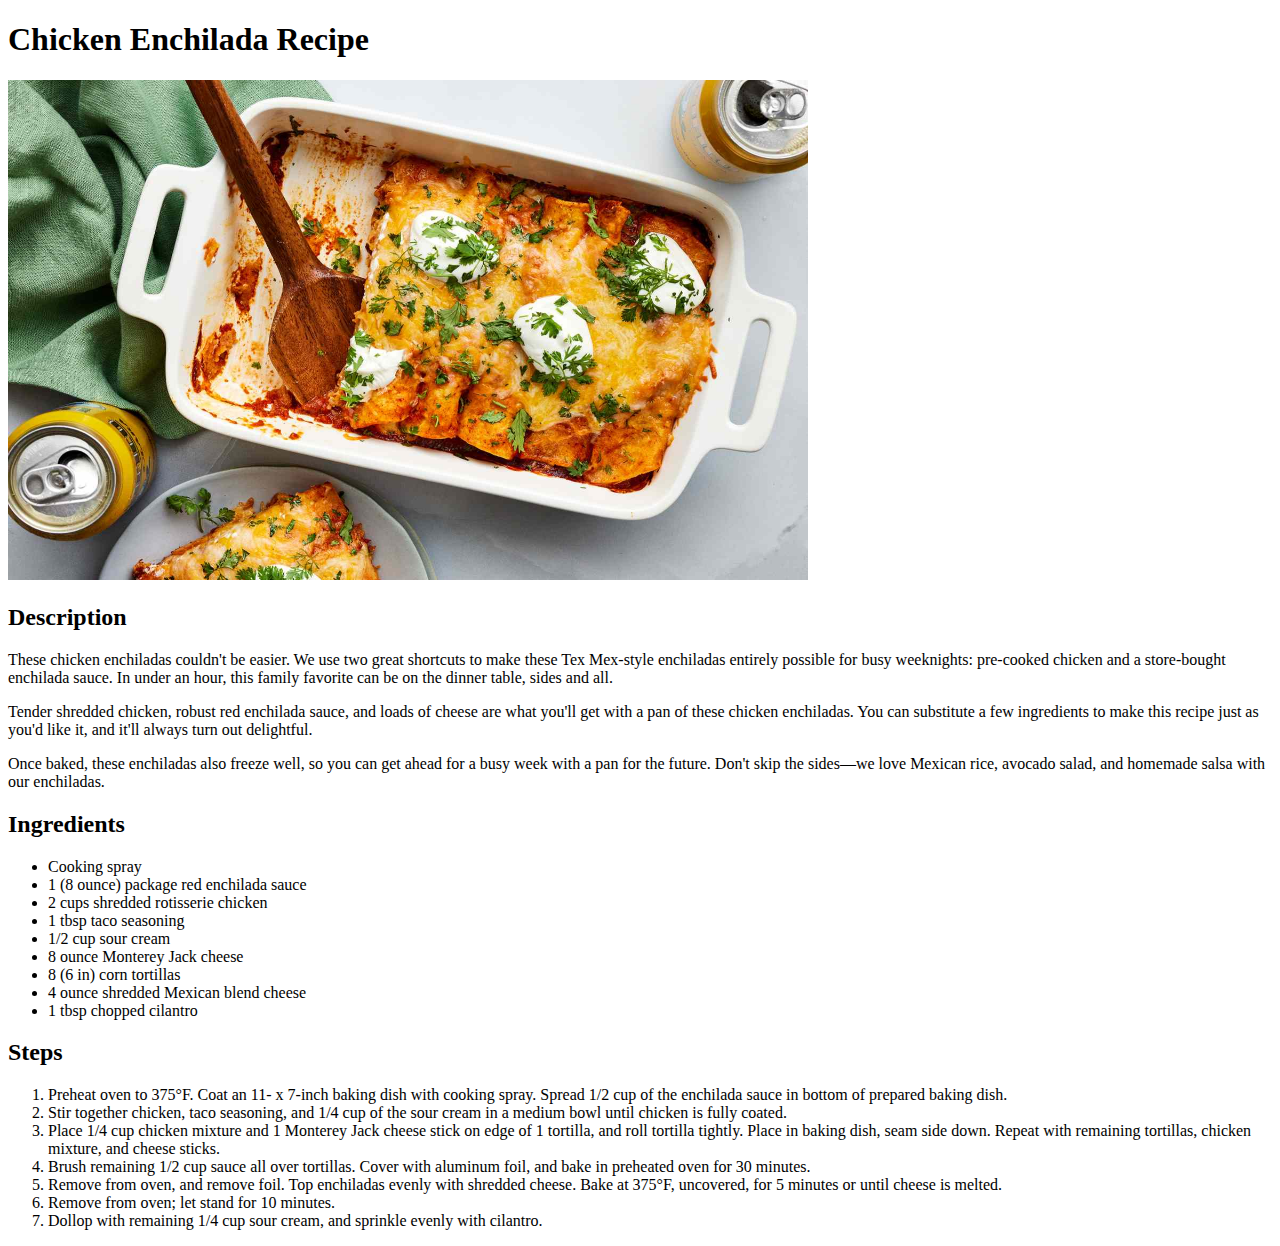
==== recipes/chicken-enchilada.html @ 90abceac "Create new recipe page for Chicken Enchiladas" ====
<!DOCTYPE html>
<html lang="en">
    <head>
        <title>Chicken Enchilada Recipe</title>
        <meta charset="UTF-8">
    </head>
    <body>
        <h1>Chicken Enchilada Recipe</h1>
        <img src="./../img/chicken-enchiladas.jpg" alt="Dish of partially eaten enchiladas" height="500" width="800">

        <h2>Description</h2>
        <p>
            These chicken enchiladas couldn't be easier. We use two great shortcuts to make these Tex Mex-style enchiladas entirely possible for busy weeknights: pre-cooked chicken and a store-bought enchilada sauce. In under an hour, this family favorite can be on the dinner table, sides and all.
        </p>
        <p>
            Tender shredded chicken, robust red enchilada sauce, and loads of cheese are what you'll get with a pan of these chicken enchiladas. You can substitute a few ingredients to make this recipe just as you'd like it, and it'll always turn out delightful. 
        </p>
        <p>
            Once baked, these enchiladas also freeze well, so you can get ahead for a busy week with a pan for the future. Don't skip the sides—we love Mexican rice, avocado salad, and homemade salsa with our enchiladas.
        </p>
        
        <h2>Ingredients</h2>
        <ul>
            <li>Cooking spray</li>
            <li>1 (8 ounce) package red enchilada sauce</li>
            <li>2 cups shredded rotisserie chicken</li>
            <li>1 tbsp taco seasoning</li>
            <li>1/2 cup sour cream</li>
            <li>8 ounce Monterey Jack cheese</li>
            <li>8 (6 in) corn tortillas</li>
            <li>4 ounce shredded Mexican blend cheese</li>
            <li>1 tbsp chopped cilantro</li>
        </ul>

        <h2>Steps</h2>
        <ol>
            <li>Preheat oven to 375°F. Coat an 11- x 7-inch baking dish with cooking spray. Spread 1/2 cup of the enchilada sauce in bottom of prepared baking dish.
            </li>
            <li>Stir together chicken, taco seasoning, and 1/4 cup of the sour cream in a medium bowl until chicken is fully coated.</li>
            <li>Place 1/4 cup chicken mixture and 1 Monterey Jack cheese stick on edge of 1 tortilla, and roll tortilla tightly. Place in baking dish, seam side down. Repeat with remaining tortillas, chicken mixture, and cheese sticks.</li>
            <li>Brush remaining 1/2 cup sauce all over tortillas. Cover with aluminum foil, and bake in preheated oven for 30 minutes.</li>
            <li>Remove from oven, and remove foil. Top enchiladas evenly with shredded cheese. Bake at 375°F, uncovered, for 5 minutes or until cheese is melted.</li>
            <li>Remove from oven; let stand for 10 minutes.</li>
            <li>Dollop with remaining 1/4 cup sour cream, and sprinkle evenly with cilantro.</li>
        </ol>
    </body>
</html>
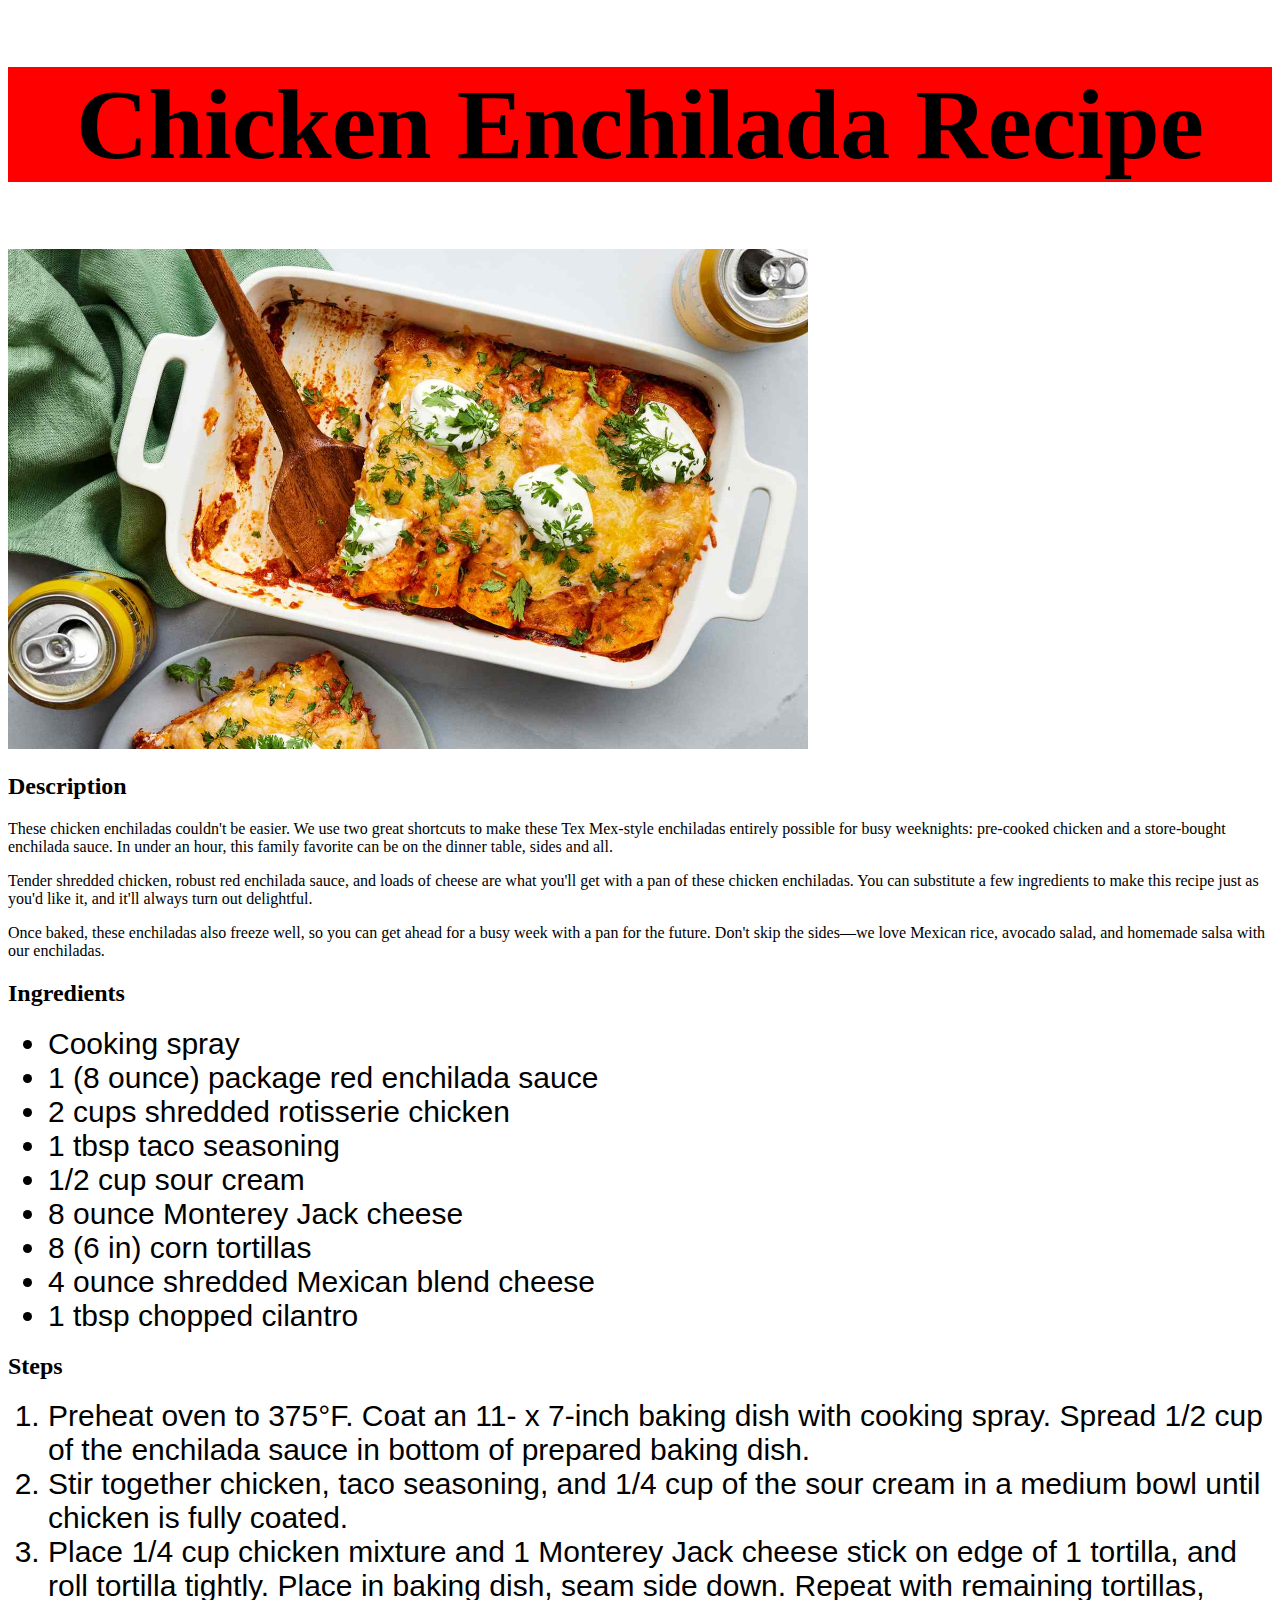
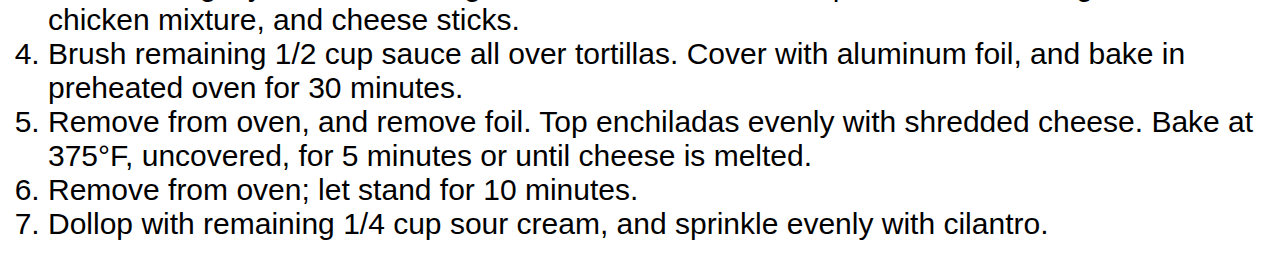
==== commit 792c3b20: "Update chicken enchilada page styling" ====
--- a/recipes/chicken-enchilada.html
+++ b/recipes/chicken-enchilada.html
@@ -3,45 +3,47 @@
     <head>
         <title>Chicken Enchilada Recipe</title>
         <meta charset="UTF-8">
+        <link rel="stylesheet" href="../style.css">
     </head>
     <body>
         <h1>Chicken Enchilada Recipe</h1>
         <img src="./../img/chicken-enchiladas.jpg" alt="Dish of partially eaten enchiladas" height="500" width="800">
 
         <h2>Description</h2>
-        <p>
-            These chicken enchiladas couldn't be easier. We use two great shortcuts to make these Tex Mex-style enchiladas entirely possible for busy weeknights: pre-cooked chicken and a store-bought enchilada sauce. In under an hour, this family favorite can be on the dinner table, sides and all.
-        </p>
-        <p>
-            Tender shredded chicken, robust red enchilada sauce, and loads of cheese are what you'll get with a pan of these chicken enchiladas. You can substitute a few ingredients to make this recipe just as you'd like it, and it'll always turn out delightful. 
-        </p>
-        <p>
-            Once baked, these enchiladas also freeze well, so you can get ahead for a busy week with a pan for the future. Don't skip the sides—we love Mexican rice, avocado salad, and homemade salsa with our enchiladas.
-        </p>
-        
-        <h2>Ingredients</h2>
-        <ul>
-            <li>Cooking spray</li>
-            <li>1 (8 ounce) package red enchilada sauce</li>
-            <li>2 cups shredded rotisserie chicken</li>
-            <li>1 tbsp taco seasoning</li>
-            <li>1/2 cup sour cream</li>
-            <li>8 ounce Monterey Jack cheese</li>
-            <li>8 (6 in) corn tortillas</li>
-            <li>4 ounce shredded Mexican blend cheese</li>
-            <li>1 tbsp chopped cilantro</li>
-        </ul>
+        <div>   
+            <p>
+                These chicken enchiladas couldn't be easier. We use two great shortcuts to make these Tex Mex-style enchiladas entirely possible for busy weeknights: pre-cooked chicken and a store-bought enchilada sauce. In under an hour, this family favorite can be on the dinner table, sides and all.
+            </p>
+            <p>
+                Tender shredded chicken, robust red enchilada sauce, and loads of cheese are what you'll get with a pan of these chicken enchiladas. You can substitute a few ingredients to make this recipe just as you'd like it, and it'll always turn out delightful. 
+            </p>
+            <p>
+                Once baked, these enchiladas also freeze well, so you can get ahead for a busy week with a pan for the future. Don't skip the sides—we love Mexican rice, avocado salad, and homemade salsa with our enchiladas.
+            </p>
+            
+            <h2>Ingredients</h2>
+            <ul>
+                <li>Cooking spray</li>
+                <li>1 (8 ounce) package red enchilada sauce</li>
+                <li>2 cups shredded rotisserie chicken</li>
+                <li>1 tbsp taco seasoning</li>
+                <li>1/2 cup sour cream</li>
+                <li>8 ounce Monterey Jack cheese</li>
+                <li>8 (6 in) corn tortillas</li>
+                <li>4 ounce shredded Mexican blend cheese</li>
+                <li>1 tbsp chopped cilantro</li>
+            </ul>
 
-        <h2>Steps</h2>
-        <ol>
-            <li>Preheat oven to 375°F. Coat an 11- x 7-inch baking dish with cooking spray. Spread 1/2 cup of the enchilada sauce in bottom of prepared baking dish.
-            </li>
-            <li>Stir together chicken, taco seasoning, and 1/4 cup of the sour cream in a medium bowl until chicken is fully coated.</li>
-            <li>Place 1/4 cup chicken mixture and 1 Monterey Jack cheese stick on edge of 1 tortilla, and roll tortilla tightly. Place in baking dish, seam side down. Repeat with remaining tortillas, chicken mixture, and cheese sticks.</li>
-            <li>Brush remaining 1/2 cup sauce all over tortillas. Cover with aluminum foil, and bake in preheated oven for 30 minutes.</li>
-            <li>Remove from oven, and remove foil. Top enchiladas evenly with shredded cheese. Bake at 375°F, uncovered, for 5 minutes or until cheese is melted.</li>
-            <li>Remove from oven; let stand for 10 minutes.</li>
-            <li>Dollop with remaining 1/4 cup sour cream, and sprinkle evenly with cilantro.</li>
-        </ol>
+            <h2>Steps</h2>
+            <ol>
+                <li>Preheat oven to 375°F. Coat an 11- x 7-inch baking dish with cooking spray. Spread 1/2 cup of the enchilada sauce in bottom of prepared baking dish.</li>
+                <li>Stir together chicken, taco seasoning, and 1/4 cup of the sour cream in a medium bowl until chicken is fully coated.</li>
+                <li>Place 1/4 cup chicken mixture and 1 Monterey Jack cheese stick on edge of 1 tortilla, and roll tortilla tightly. Place in baking dish, seam side down. Repeat with remaining tortillas, chicken mixture, and cheese sticks.</li>
+                <li>Brush remaining 1/2 cup sauce all over tortillas. Cover with aluminum foil, and bake in preheated oven for 30 minutes.</li>
+                <li>Remove from oven, and remove foil. Top enchiladas evenly with shredded cheese. Bake at 375°F, uncovered, for 5 minutes or until cheese is melted.</li>
+                <li>Remove from oven; let stand for 10 minutes.</li>
+                <li>Dollop with remaining 1/4 cup sour cream, and sprinkle evenly with cilantro.</li>
+            </ol>
+        </div>
     </body>
 </html>--- a/style.css
+++ b/style.css
@@ -0,0 +1,11 @@
+h1 {
+    font-size: 100px;
+    font-family: Papyrus, fantasy;
+    background-color: red;
+    text-align: center;
+}
+
+li {
+    font-size: 30px;
+    font-family: Arial, Helvetica, sans-serif;
+}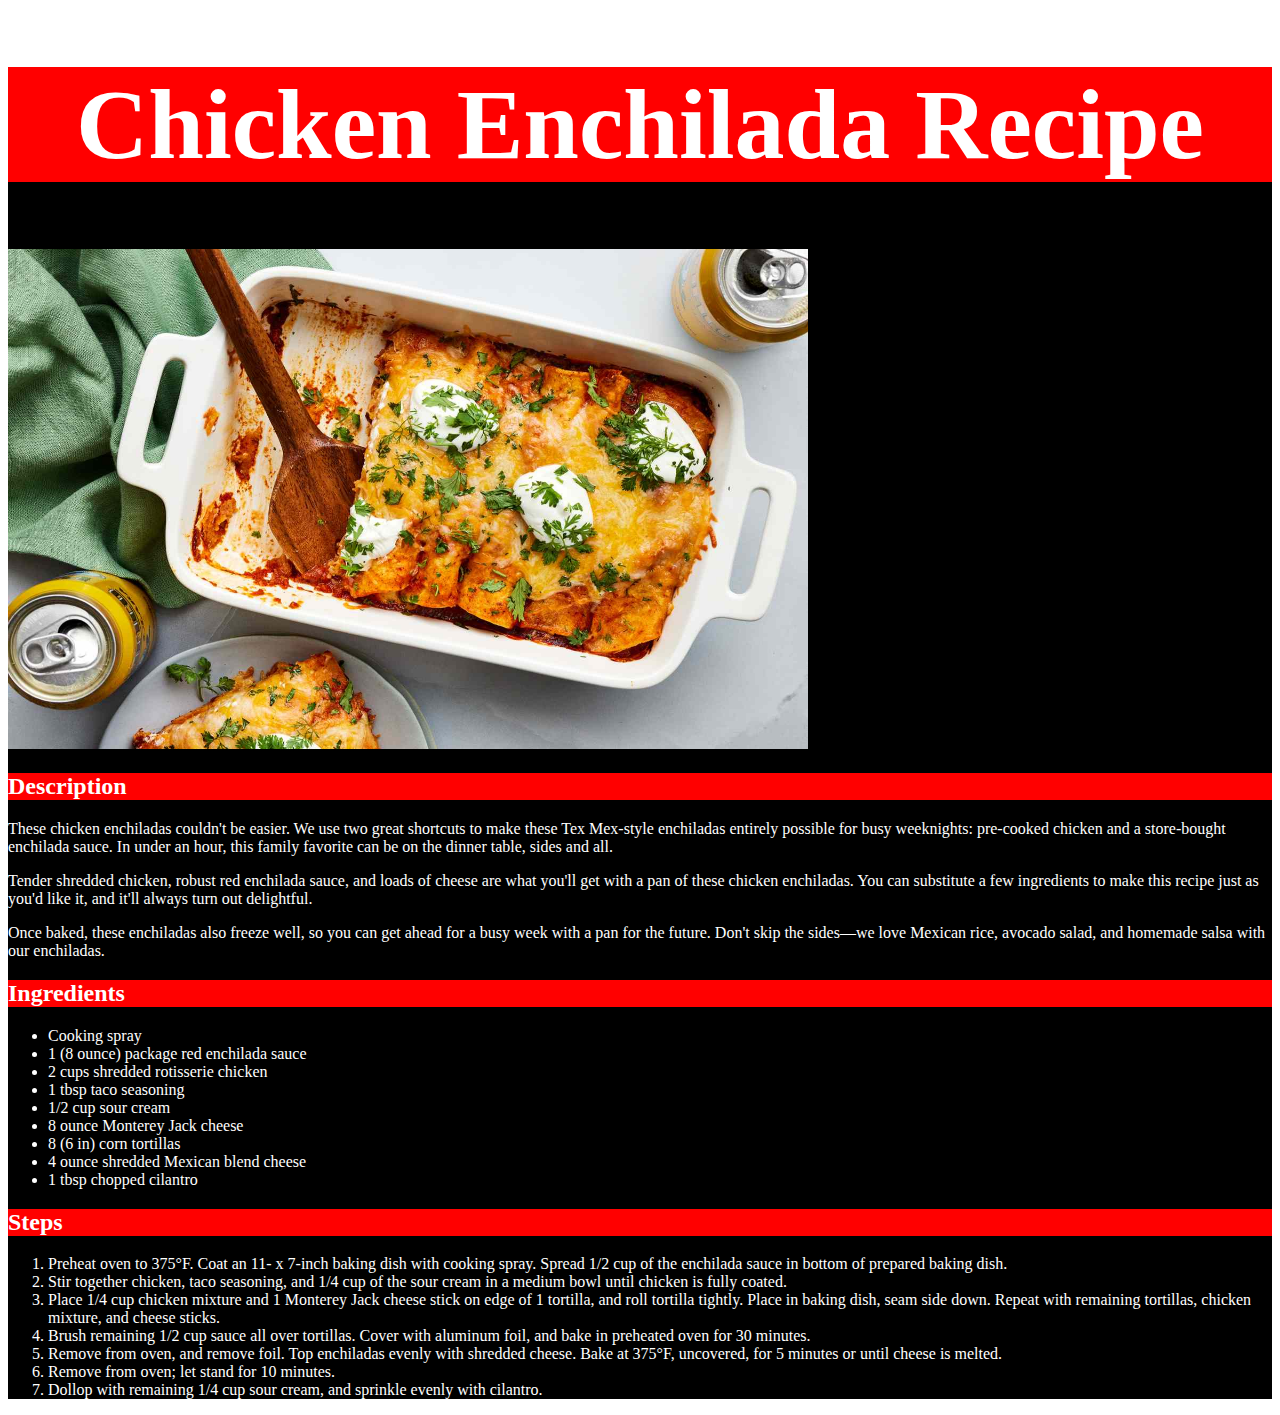
==== commit dcef54da: "Update recipe pages" ====
--- a/recipes/chicken-enchilada.html
+++ b/recipes/chicken-enchilada.html
@@ -6,44 +6,50 @@
         <link rel="stylesheet" href="../style.css">
     </head>
     <body>
-        <h1>Chicken Enchilada Recipe</h1>
-        <img src="./../img/chicken-enchiladas.jpg" alt="Dish of partially eaten enchiladas" height="500" width="800">
+        <div class="page-style">
+            <h1>Chicken Enchilada Recipe</h1>
+            <img src="./../img/chicken-enchiladas.jpg" alt="Dish of partially eaten enchiladas" height="500" width="800">
 
-        <h2>Description</h2>
-        <div>   
-            <p>
-                These chicken enchiladas couldn't be easier. We use two great shortcuts to make these Tex Mex-style enchiladas entirely possible for busy weeknights: pre-cooked chicken and a store-bought enchilada sauce. In under an hour, this family favorite can be on the dinner table, sides and all.
-            </p>
-            <p>
-                Tender shredded chicken, robust red enchilada sauce, and loads of cheese are what you'll get with a pan of these chicken enchiladas. You can substitute a few ingredients to make this recipe just as you'd like it, and it'll always turn out delightful. 
-            </p>
-            <p>
-                Once baked, these enchiladas also freeze well, so you can get ahead for a busy week with a pan for the future. Don't skip the sides—we love Mexican rice, avocado salad, and homemade salsa with our enchiladas.
-            </p>
-            
+            <h2>Description</h2>
+            <div class="content">   
+                <p>
+                    These chicken enchiladas couldn't be easier. We use two great shortcuts to make these Tex Mex-style enchiladas entirely possible for busy weeknights: pre-cooked chicken and a store-bought enchilada sauce. In under an hour, this family favorite can be on the dinner table, sides and all.
+                </p>
+                <p>
+                    Tender shredded chicken, robust red enchilada sauce, and loads of cheese are what you'll get with a pan of these chicken enchiladas. You can substitute a few ingredients to make this recipe just as you'd like it, and it'll always turn out delightful. 
+                </p>
+                <p>
+                    Once baked, these enchiladas also freeze well, so you can get ahead for a busy week with a pan for the future. Don't skip the sides—we love Mexican rice, avocado salad, and homemade salsa with our enchiladas.
+                </p>
+            </div>
+                
             <h2>Ingredients</h2>
-            <ul>
-                <li>Cooking spray</li>
-                <li>1 (8 ounce) package red enchilada sauce</li>
-                <li>2 cups shredded rotisserie chicken</li>
-                <li>1 tbsp taco seasoning</li>
-                <li>1/2 cup sour cream</li>
-                <li>8 ounce Monterey Jack cheese</li>
-                <li>8 (6 in) corn tortillas</li>
-                <li>4 ounce shredded Mexican blend cheese</li>
-                <li>1 tbsp chopped cilantro</li>
-            </ul>
+            <div class="content">
+                <ul>
+                    <li>Cooking spray</li>
+                    <li>1 (8 ounce) package red enchilada sauce</li>
+                    <li>2 cups shredded rotisserie chicken</li>
+                    <li>1 tbsp taco seasoning</li>
+                    <li>1/2 cup sour cream</li>
+                    <li>8 ounce Monterey Jack cheese</li>
+                    <li>8 (6 in) corn tortillas</li>
+                    <li>4 ounce shredded Mexican blend cheese</li>
+                    <li>1 tbsp chopped cilantro</li>
+                </ul>
+            </div>
 
             <h2>Steps</h2>
-            <ol>
-                <li>Preheat oven to 375°F. Coat an 11- x 7-inch baking dish with cooking spray. Spread 1/2 cup of the enchilada sauce in bottom of prepared baking dish.</li>
-                <li>Stir together chicken, taco seasoning, and 1/4 cup of the sour cream in a medium bowl until chicken is fully coated.</li>
-                <li>Place 1/4 cup chicken mixture and 1 Monterey Jack cheese stick on edge of 1 tortilla, and roll tortilla tightly. Place in baking dish, seam side down. Repeat with remaining tortillas, chicken mixture, and cheese sticks.</li>
-                <li>Brush remaining 1/2 cup sauce all over tortillas. Cover with aluminum foil, and bake in preheated oven for 30 minutes.</li>
-                <li>Remove from oven, and remove foil. Top enchiladas evenly with shredded cheese. Bake at 375°F, uncovered, for 5 minutes or until cheese is melted.</li>
-                <li>Remove from oven; let stand for 10 minutes.</li>
-                <li>Dollop with remaining 1/4 cup sour cream, and sprinkle evenly with cilantro.</li>
-            </ol>
+            <div class="content">
+                <ol>
+                    <li>Preheat oven to 375°F. Coat an 11- x 7-inch baking dish with cooking spray. Spread 1/2 cup of the enchilada sauce in bottom of prepared baking dish.</li>
+                    <li>Stir together chicken, taco seasoning, and 1/4 cup of the sour cream in a medium bowl until chicken is fully coated.</li>
+                    <li>Place 1/4 cup chicken mixture and 1 Monterey Jack cheese stick on edge of 1 tortilla, and roll tortilla tightly. Place in baking dish, seam side down. Repeat with remaining tortillas, chicken mixture, and cheese sticks.</li>
+                    <li>Brush remaining 1/2 cup sauce all over tortillas. Cover with aluminum foil, and bake in preheated oven for 30 minutes.</li>
+                    <li>Remove from oven, and remove foil. Top enchiladas evenly with shredded cheese. Bake at 375°F, uncovered, for 5 minutes or until cheese is melted.</li>
+                    <li>Remove from oven; let stand for 10 minutes.</li>
+                    <li>Dollop with remaining 1/4 cup sour cream, and sprinkle evenly with cilantro.</li>
+                </ol>
+            </div>
         </div>
     </body>
 </html>--- a/style.css
+++ b/style.css
@@ -5,7 +5,19 @@
     text-align: center;
 }
 
-li {
+.recipe-title {
     font-size: 30px;
     font-family: Arial, Helvetica, sans-serif;
-}+}
+
+h2 {
+    background-color: red;
+}
+
+div {
+    color: white;
+    background-color: black;
+}
+
+
+
